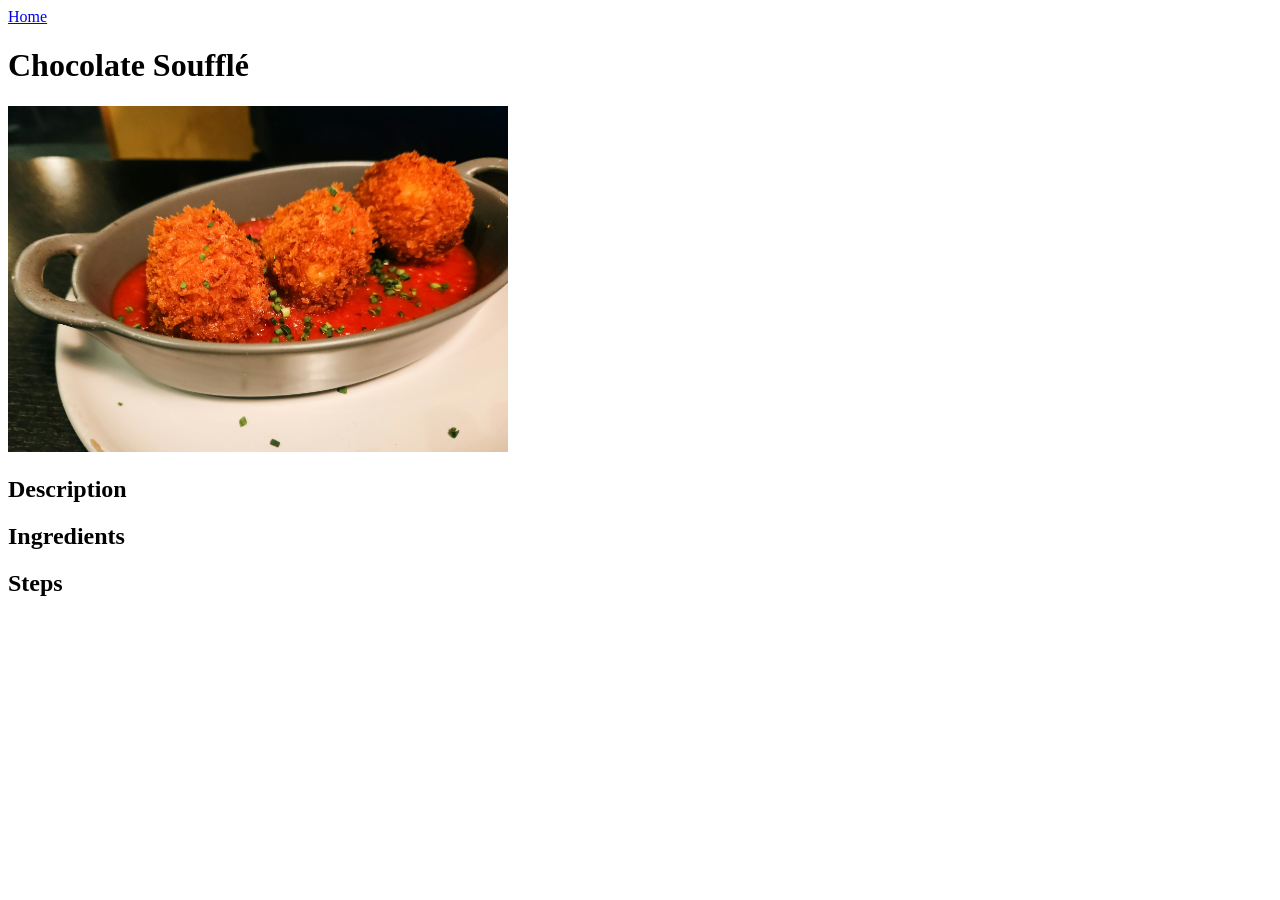
==== recipes/chocolate-souffle.html @ 0baa547d "Add 2 recipes and link them in the index" ====
<!DOCTYPE html>
<html lang="en">
<head>
    <meta charset="UTF-8">
    <meta name="viewport" content="width=device-width, initial-scale=1.0">
    <title>Chocolate Soufflé</title>
</head>
<body>

    <a href="../index.html">Home</a>

    <h1>Chocolate Soufflé</h1>

    <img src="../imgs/macncheese.jpg" alt="a picture of a fried mac and cheese balls" width="500">

    <h2>Description</h2>
    <p> 
        
    </p>

    <h2>Ingredients</h2>
    <ul>

    </ul>

    <h2>Steps</h2>
    <ol>

    </ol>
</body>
</html>
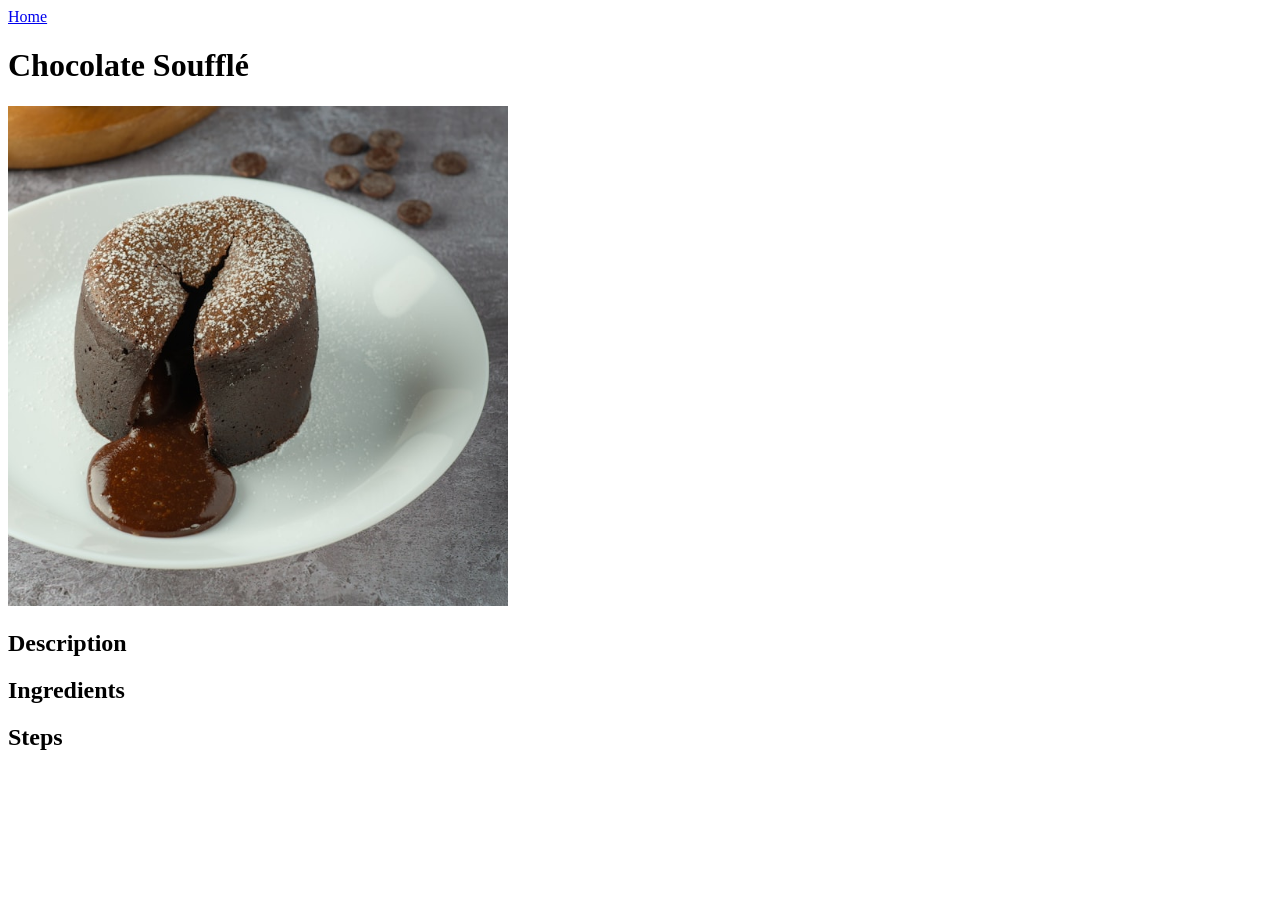
==== commit d0ce9fe8: "Replace appropriate photos of the 2 recipes" ====
--- a/recipes/chocolate-souffle.html
+++ b/recipes/chocolate-souffle.html
@@ -11,7 +11,7 @@
 
     <h1>Chocolate Soufflé</h1>
 
-    <img src="../imgs/macncheese.jpg" alt="a picture of a fried mac and cheese balls" width="500">
+    <img src="../imgs/chocosouffle.jpg" alt="a picture of a chocolate Soufflé" width="500">
 
     <h2>Description</h2>
     <p> 
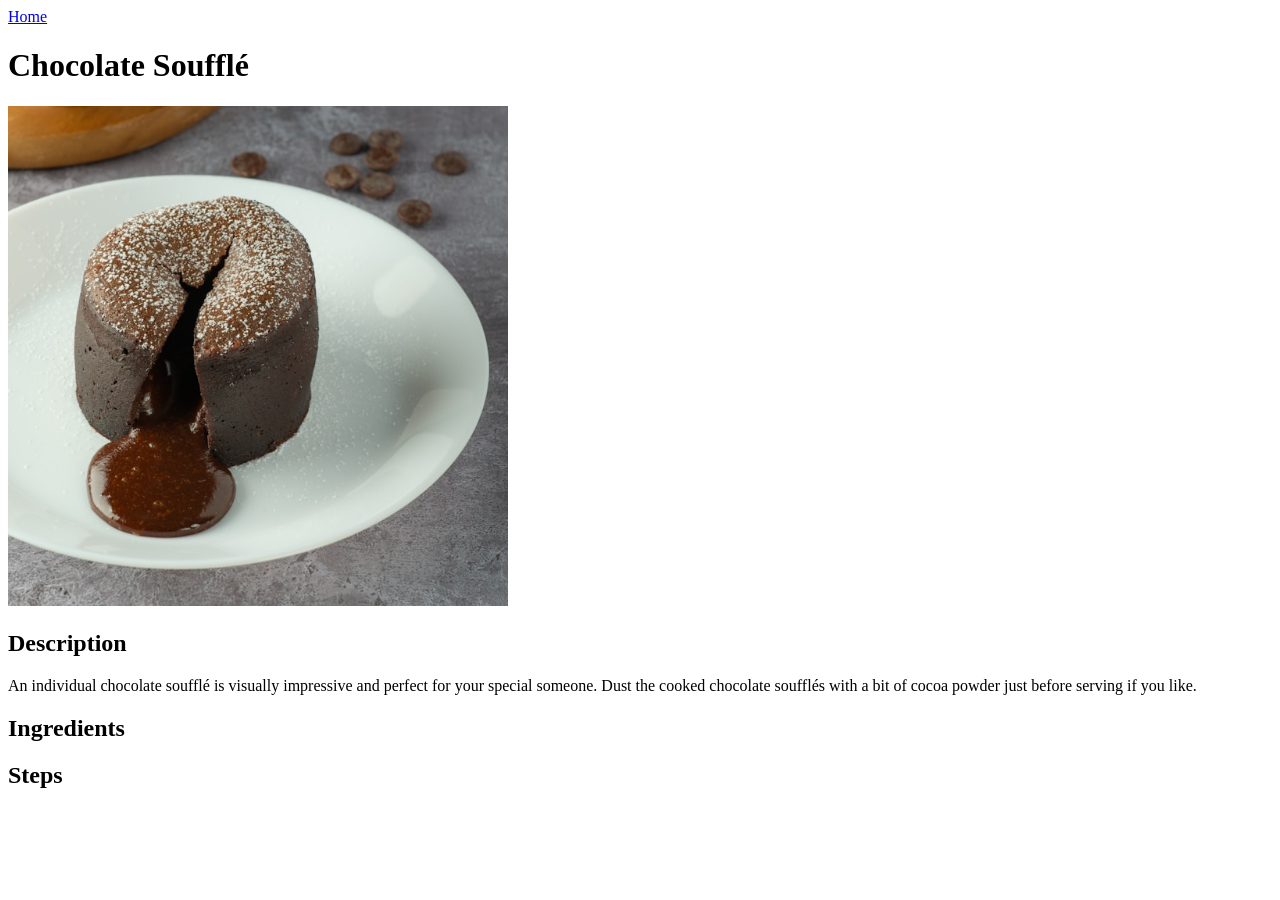
==== commit 3238aa11: "Add appropriate description for 2 recipes" ====
--- a/recipes/chocolate-souffle.html
+++ b/recipes/chocolate-souffle.html
@@ -15,7 +15,8 @@
 
     <h2>Description</h2>
     <p> 
-        
+        An individual chocolate soufflé is visually impressive and perfect for your special someone. 
+        Dust the cooked chocolate soufflés with a bit of cocoa powder just before serving if you like.
     </p>
 
     <h2>Ingredients</h2>
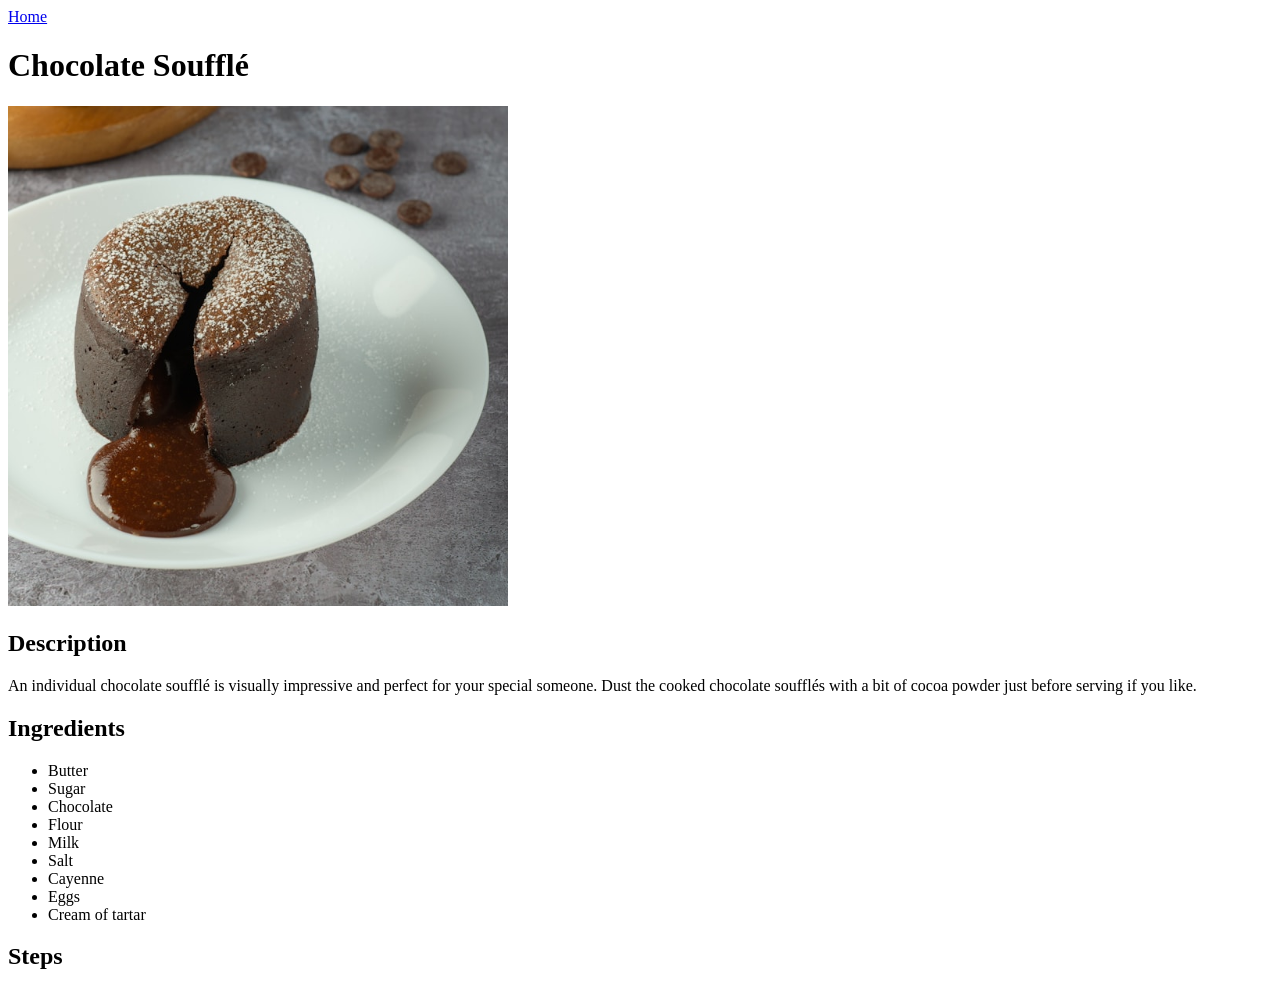
==== commit bb248c40: "Add ingredients for 2 recipes" ====
--- a/recipes/chocolate-souffle.html
+++ b/recipes/chocolate-souffle.html
@@ -21,7 +21,15 @@
 
     <h2>Ingredients</h2>
     <ul>
-
+        <li>Butter</li>
+        <li>Sugar</li>
+        <li>Chocolate</li>
+        <li>Flour</li>
+        <li>Milk</li>
+        <li>Salt</li>
+        <li>Cayenne</li>
+        <li>Eggs</li>
+        <li>Cream of tartar</li>
     </ul>
 
     <h2>Steps</h2>
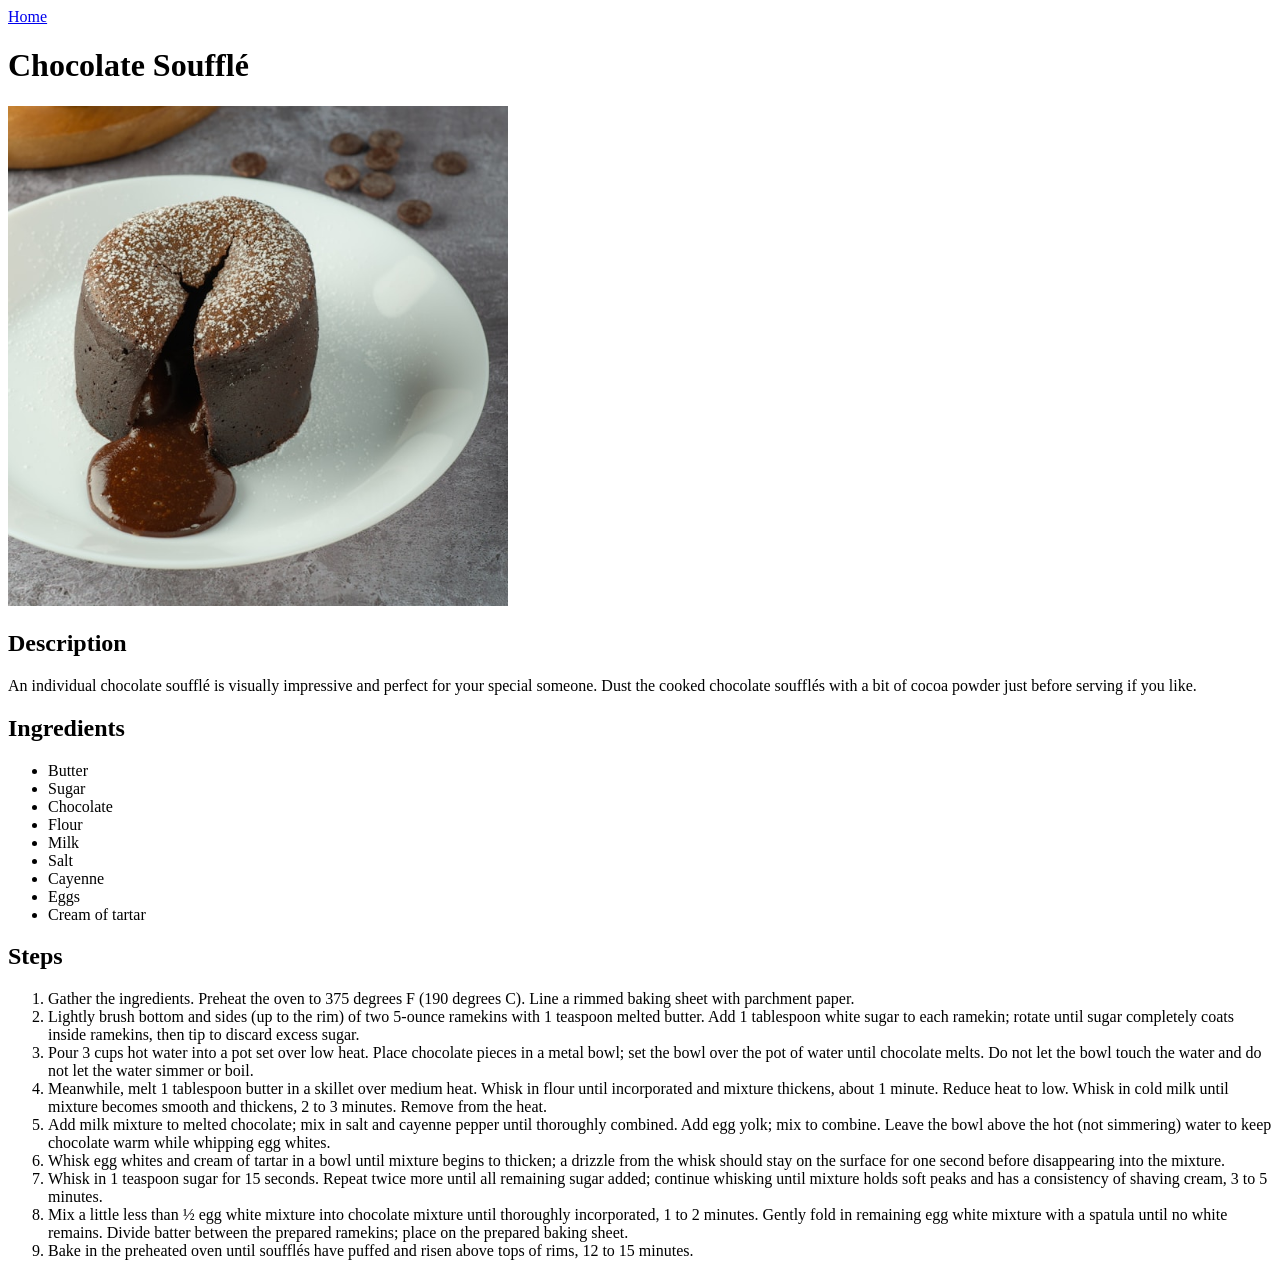
==== commit 05f14148: "Add steps to the 2 recipes" ====
--- a/recipes/chocolate-souffle.html
+++ b/recipes/chocolate-souffle.html
@@ -34,7 +34,62 @@
 
     <h2>Steps</h2>
     <ol>
+        <li>
+            Gather the ingredients. Preheat the oven to 375 degrees F (190 degrees C). 
+            Line a rimmed baking sheet with parchment paper.
+        </li>
 
+        <li>
+            Lightly brush bottom and sides (up to the rim) of two 5-ounce ramekins with 1 teaspoon melted butter. 
+            Add 1 tablespoon white sugar to each ramekin; 
+            rotate until sugar completely coats inside ramekins, then tip to discard excess sugar.
+        </li>
+
+        <li>
+            Pour 3 cups hot water into a pot set over low heat. 
+            Place chocolate pieces in a metal bowl; set the bowl over the pot of water until chocolate melts. 
+            Do not let the bowl touch the water and do not let the water simmer or boil.
+        </li>
+
+        <li>
+            Meanwhile, melt 1 tablespoon butter in a skillet over medium heat. 
+            Whisk in flour until incorporated and mixture thickens, 
+            about 1 minute. Reduce heat to low. 
+            Whisk in cold milk until mixture becomes smooth and thickens, 2 to 3 minutes. 
+            Remove from the heat.
+        </li>
+
+        <li>
+            Add milk mixture to melted chocolate; 
+            mix in salt and cayenne pepper until thoroughly combined. 
+            Add egg yolk; mix to combine. 
+            Leave the bowl above the hot (not simmering) water to keep chocolate 
+            warm while whipping egg whites.
+        </li>
+
+        <li>
+            Whisk egg whites and cream of tartar in a bowl until mixture begins to thicken; 
+            a drizzle from the whisk should stay on the surface for one second before disappearing 
+            into the mixture.
+        </li>
+
+        <li>
+            Whisk in 1 teaspoon sugar for 15 seconds. 
+            Repeat twice more until all remaining sugar added; 
+            continue whisking until mixture holds soft peaks and has a consistency of shaving cream, 
+            3 to 5 minutes.
+        </li>
+
+        <li>
+            Mix a little less than ½ egg white mixture into chocolate mixture until 
+            thoroughly incorporated, 1 to 2 minutes. Gently fold in remaining egg white 
+            mixture with a spatula until no white remains. Divide batter between the prepared 
+            ramekins; place on the prepared baking sheet.
+        </li>
+
+        <li>
+            Bake in the preheated oven until soufflés have puffed and risen above tops of rims, 12 to 15 minutes.
+        </li>
     </ol>
 </body>
 </html>
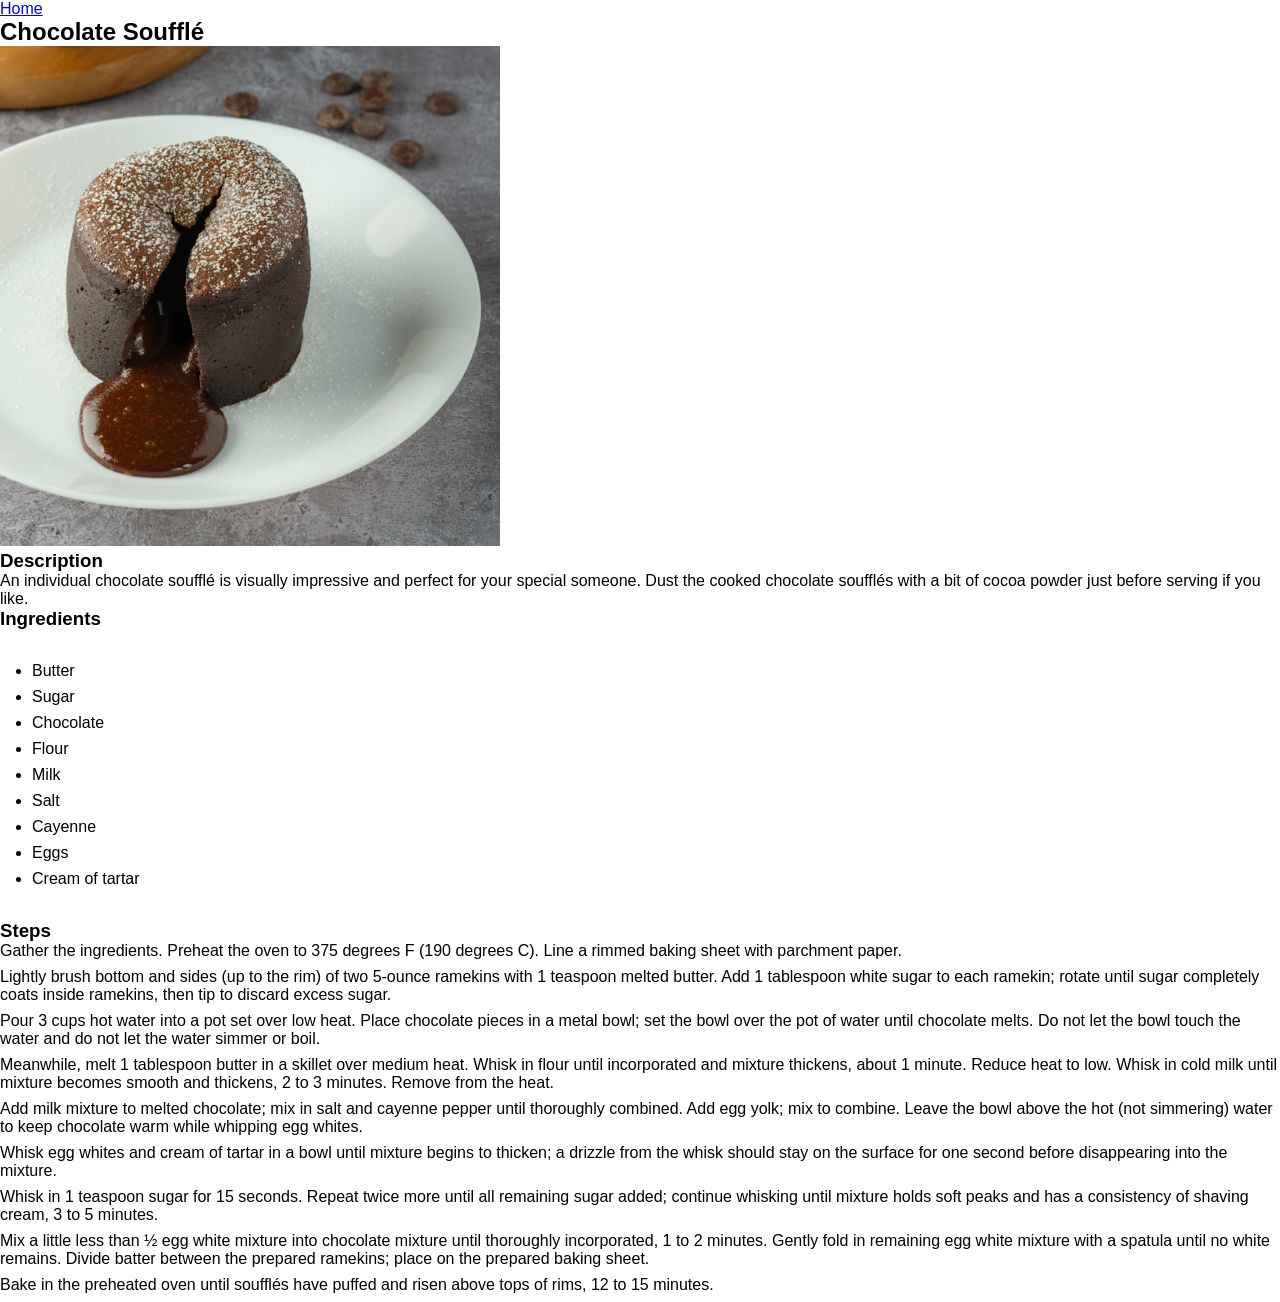
==== commit 79bb554b: "Link style.css to other recipes" ====
--- a/recipes/chocolate-souffle.html
+++ b/recipes/chocolate-souffle.html
@@ -4,22 +4,24 @@
     <meta charset="UTF-8">
     <meta name="viewport" content="width=device-width, initial-scale=1.0">
     <title>Chocolate Soufflé</title>
+    <link rel="stylesheet" href="../style.css">
+
 </head>
 <body>
 
     <a href="../index.html">Home</a>
 
-    <h1>Chocolate Soufflé</h1>
+    <h2>Chocolate Soufflé</h2>
 
     <img src="../imgs/chocosouffle.jpg" alt="a picture of a chocolate Soufflé" width="500">
 
-    <h2>Description</h2>
+    <h3>Description</h3>
     <p> 
         An individual chocolate soufflé is visually impressive and perfect for your special someone. 
         Dust the cooked chocolate soufflés with a bit of cocoa powder just before serving if you like.
     </p>
 
-    <h2>Ingredients</h2>
+    <h3>Ingredients</h3>
     <ul>
         <li>Butter</li>
         <li>Sugar</li>
@@ -32,7 +34,7 @@
         <li>Cream of tartar</li>
     </ul>
 
-    <h2>Steps</h2>
+    <h3>Steps</h3>
     <ol>
         <li>
             Gather the ingredients. Preheat the oven to 375 degrees F (190 degrees C). 
--- a/style.css
+++ b/style.css
@@ -0,0 +1,28 @@
+* {
+    margin: 0;
+    padding: 0;
+    box-sizing: border-box;
+    font-family: Arial, Helvetica, sans-serif;
+}
+
+h1{
+    background-color: olive;
+    color: oldlace;
+    padding: 32px 16px;
+    font-size: 80px;
+}
+
+ul{
+    margin: 32px; 
+}
+
+li {
+    margin-bottom:8px ;
+}
+
+footer{
+    background-color: oldlace;
+    padding: 8px;
+    margin-top: auto;
+    color: rgb(46, 46, 46);
+}
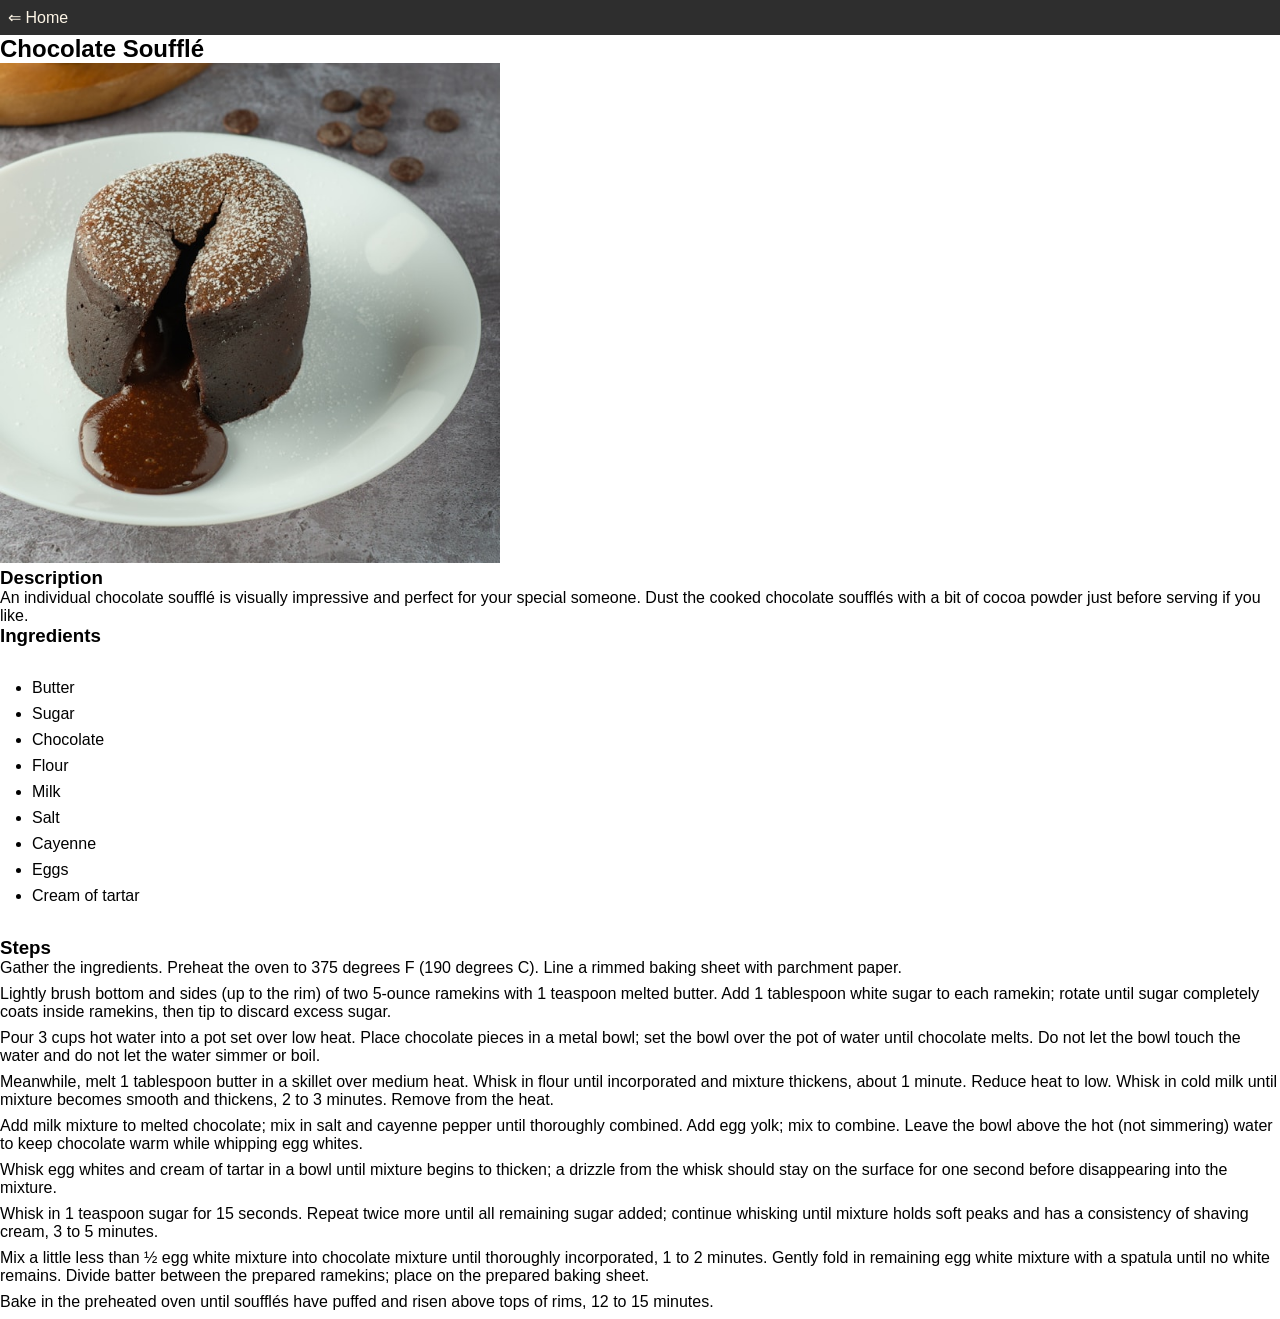
==== commit f6f87cc2: "Edit recipe pages style" ====
--- a/recipes/chocolate-souffle.html
+++ b/recipes/chocolate-souffle.html
@@ -9,7 +9,7 @@
 </head>
 <body>
 
-    <a href="../index.html">Home</a>
+    <a href="../index.html" class="home button"> &#8656; Home</a>
 
     <h2>Chocolate Soufflé</h2>
 
--- a/style.css
+++ b/style.css
@@ -3,6 +3,21 @@
     padding: 0;
     box-sizing: border-box;
     font-family: Arial, Helvetica, sans-serif;
+    color: black;
+   
+}
+
+a:link {
+  text-decoration: none;
+  
+}
+
+a:visited {
+  text-decoration: none;
+}
+
+a:hover {
+  color: hotpink;
 }
 
 h1{
@@ -25,4 +40,14 @@
     padding: 8px;
     margin-top: auto;
     color: rgb(46, 46, 46);
+}
+
+
+
+
+.home {
+    color: oldlace;
+    display: block;
+    padding: 8px;
+    background-color: rgb(46, 46, 46);
 }
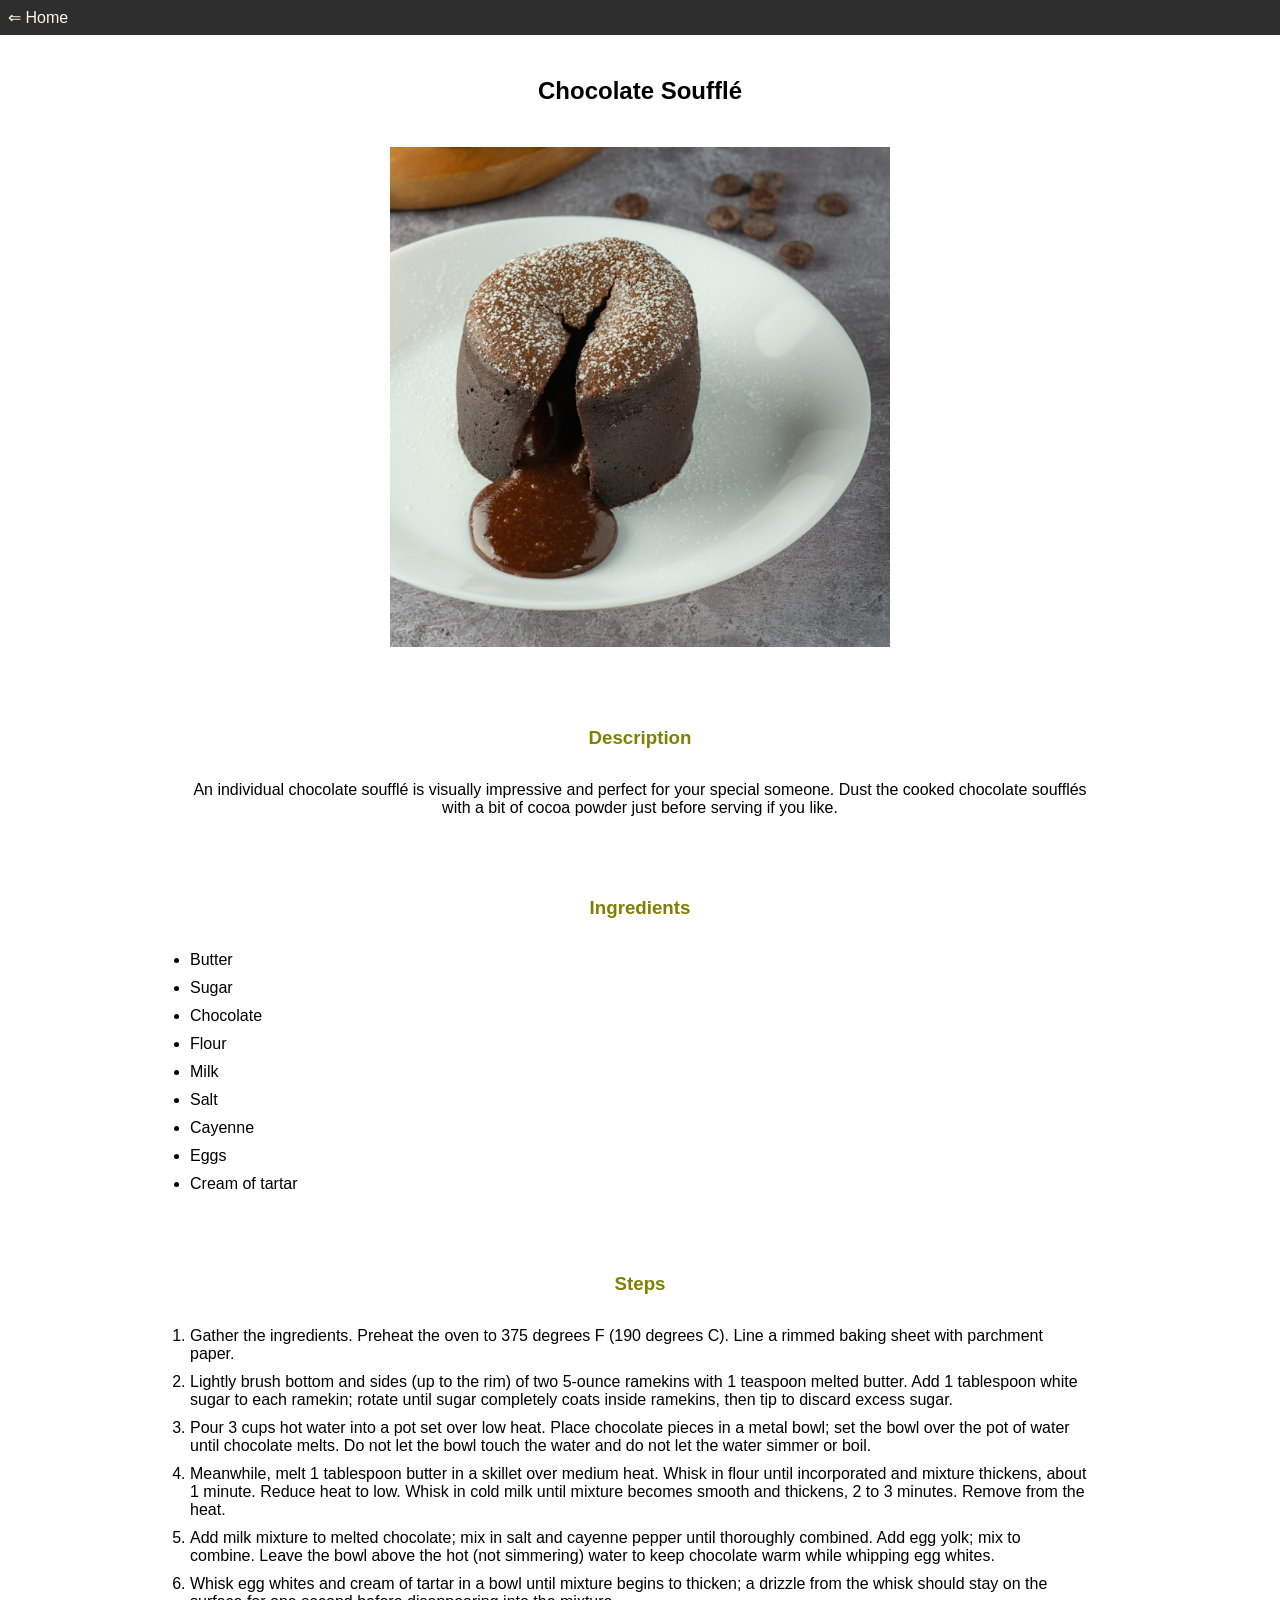
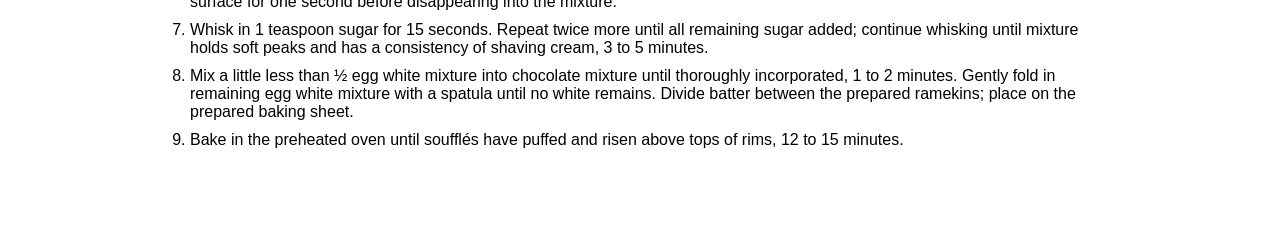
==== commit c8e24f74: "Edit style.css by adding classes" ====
--- a/recipes/chocolate-souffle.html
+++ b/recipes/chocolate-souffle.html
@@ -16,13 +16,13 @@
     <img src="../imgs/chocosouffle.jpg" alt="a picture of a chocolate Soufflé" width="500">
 
     <h3>Description</h3>
-    <p> 
+    <p class="description">
         An individual chocolate soufflé is visually impressive and perfect for your special someone. 
         Dust the cooked chocolate soufflés with a bit of cocoa powder just before serving if you like.
     </p>
 
     <h3>Ingredients</h3>
-    <ul>
+    <ul class="ingredients">
         <li>Butter</li>
         <li>Sugar</li>
         <li>Chocolate</li>
@@ -35,7 +35,8 @@
     </ul>
 
     <h3>Steps</h3>
-    <ol>
+    <ol class="steps">
+
         <li>
             Gather the ingredients. Preheat the oven to 375 degrees F (190 degrees C). 
             Line a rimmed baking sheet with parchment paper.
--- a/style.css
+++ b/style.css
@@ -5,6 +5,11 @@
     font-family: Arial, Helvetica, sans-serif;
     color: black;
    
+}
+
+a{
+    color: rgb(115, 115, 115);
+
 }
 
 a:link {
@@ -27,12 +32,12 @@
     font-size: 80px;
 }
 
-ul{
+ul , ol{
     margin: 32px; 
 }
 
 li {
-    margin-bottom:8px ;
+    margin-bottom:10px ;
 }
 
 footer{
@@ -42,12 +47,47 @@
     color: rgb(46, 46, 46);
 }
 
-
-
-
 .home {
     color: oldlace;
     display: block;
     padding: 8px;
     background-color: rgb(46, 46, 46);
+}
+
+h2{
+    margin: 42px auto;
+    text-align: center;
+    width: 600px;
+    /* color: olive; */
+}
+
+img{
+    display: block;
+    margin: 0 auto 80px;
+    width: 500px;
+}
+
+h3{
+    width: 600px;
+    text-align: center;
+    margin: 32px auto;
+    color: olive;
+
+}
+
+.description {
+    width: 900px;
+    margin: 0 auto 80px;
+    text-align: center;
+}
+
+.ingredients {
+    width: 900px;
+    margin: 0 auto 80px;
+}
+
+.steps{
+
+    width: 900px;
+    margin: 0 auto 80px;
 }
